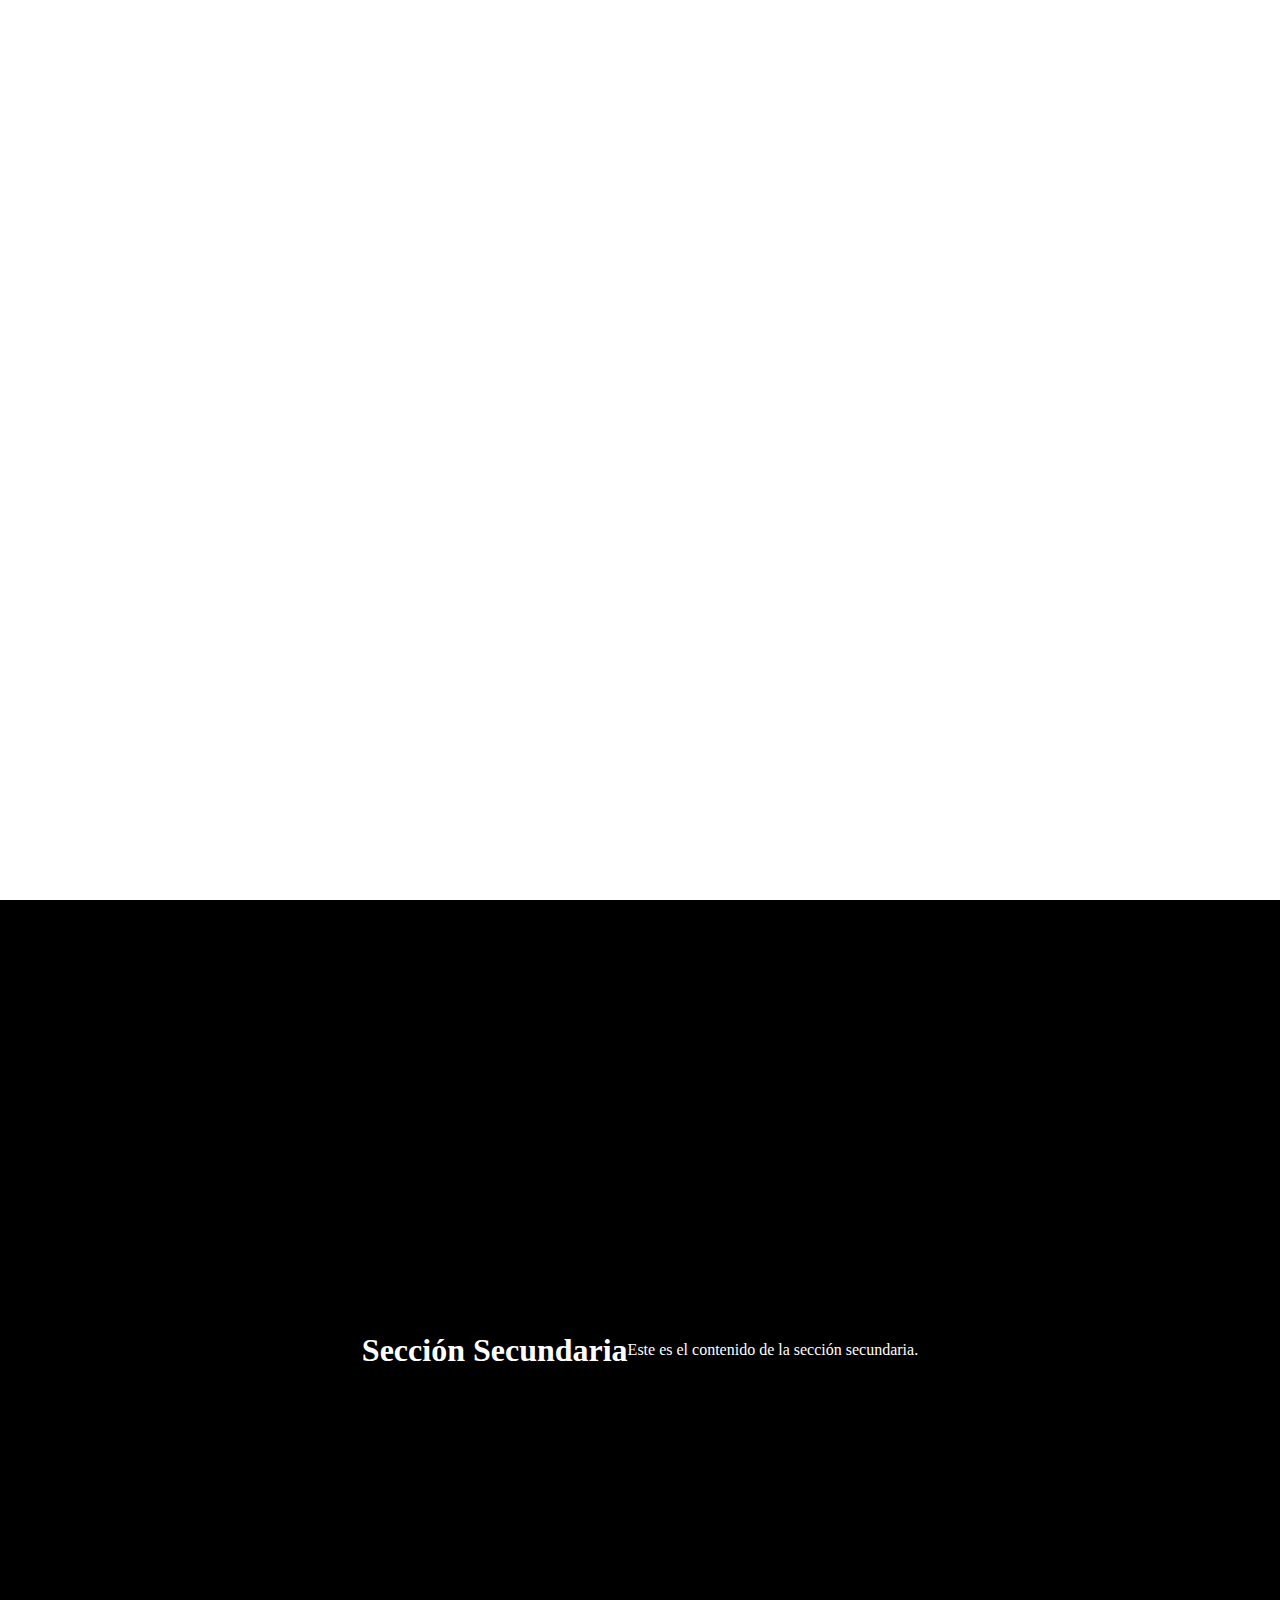
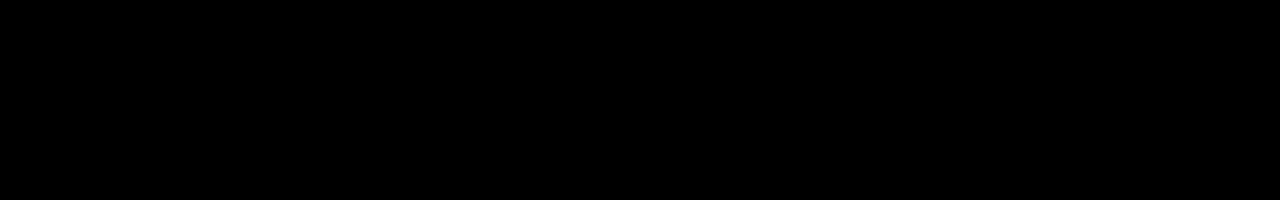
==== indexx.html @ e19f0422 "adding" ====
<!DOCTYPE html>
<html lang="es">
<head>
    <meta charset="UTF-8">
    <meta name="viewport" content="width=device-width, initial-scale=1.0">
    <title>Fondo Continuo</title>
    <link rel="stylesheet" href="styles.css">
</head>
<body>
    <div class="seccion-principal">
        <h1>Sección Principal</h1>
        <p>Este es el contenido de la sección principal.</p>
    </div>
    <div class="seccion-secundaria">
        <h1>Sección Secundaria</h1>
        <p>Este es el contenido de la sección secundaria.</p>
    </div>
</body>
</html>
---- styles.css ----
body {
    margin: 0;
    padding: 0;
}

.seccion-principal {
    background: url('ruta/a/tu-background-principal.jpg') no-repeat center center fixed;
    background-size: cover;
    height: 100vh; /* Ajusta la altura según sea necesario */
    display: flex;
    justify-content: center;
    align-items: center;
    color: white;
    text-align: center;
}

.seccion-secundaria {
    background-color: black;
    height: 100vh; /* Ajusta la altura según sea necesario */
    display: flex;
    justify-content: center;
    align-items: center;
    color: white;
    text-align: center;
}

<section id="second-section">
        <div class="contenido">
        <p class="second">CONOCE NUESTROS SERVICIOS</p>
        <p class="second1">Organización de eventos infantiles</p>
        <p class="second2">Festejamos logros, momentos especiales y tradiciones; 
            siempre a la vanguardia de las nuevas tendencias y la personalización de cada proyecto, donde nuestra prioridad es 
            que vivas una experiencia única en cada etapa de la planificación.</p>
        <p class="second1">Pijamadas</p>
        <p class="second1">Picnics</p>
        <p class="second1">Decorados</p>
    </div>
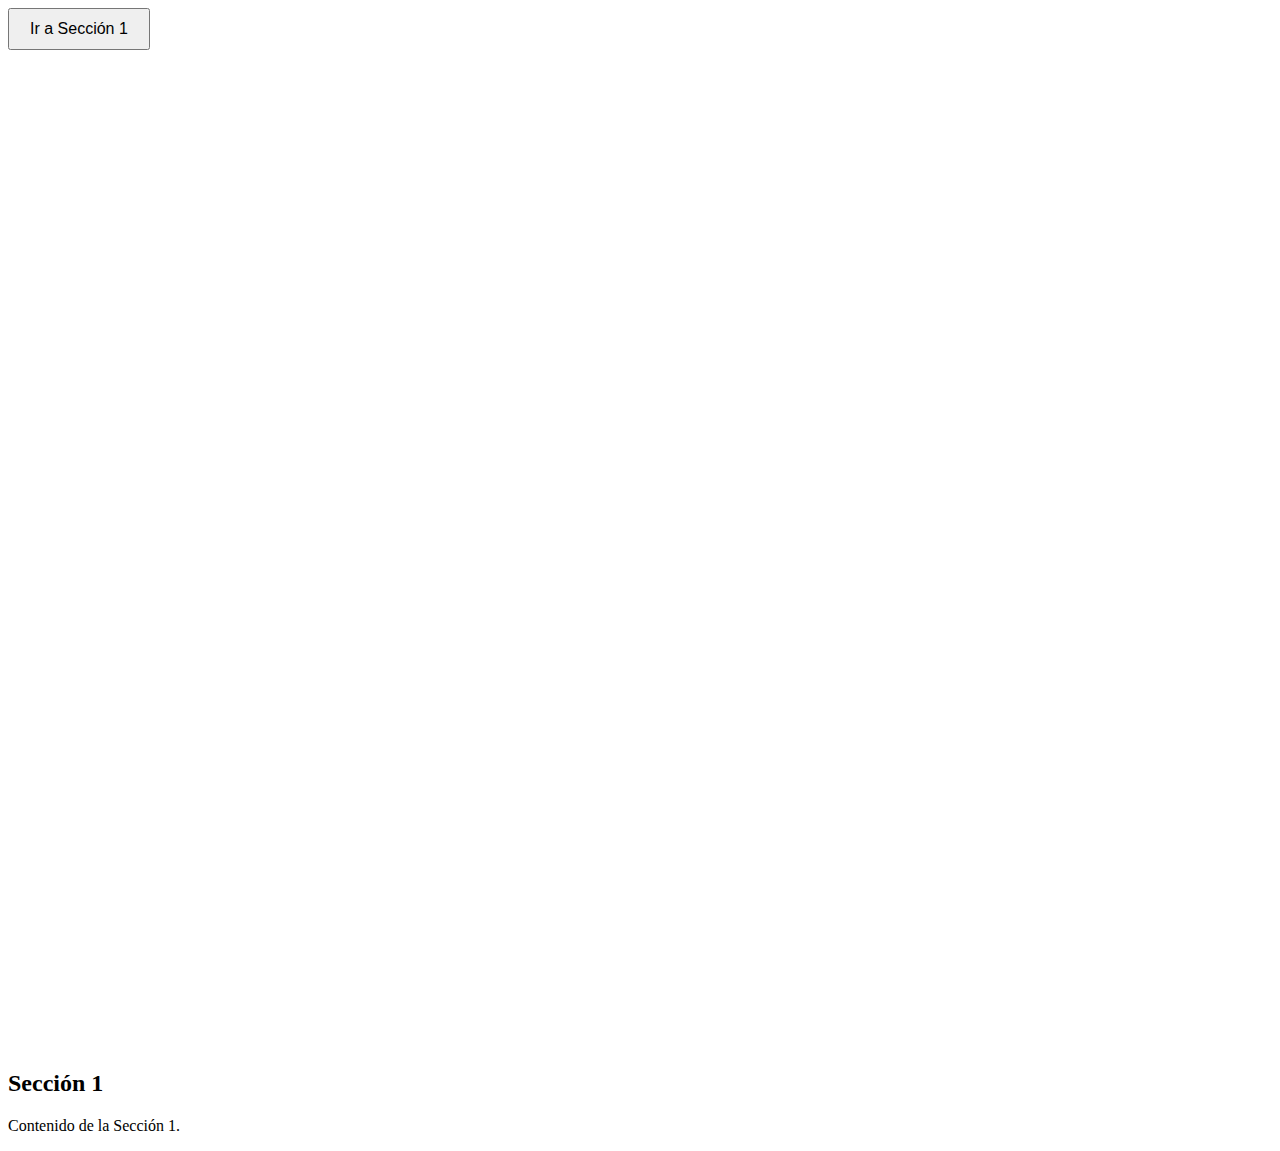
==== commit c9a52760: "adding" ====
--- a/indexx.html
+++ b/indexx.html
@@ -2,18 +2,24 @@
 <html lang="es">
 <head>
     <meta charset="UTF-8">
-    <meta name="viewport" content="width=device-width, initial-scale=1.0">
-    <title>Fondo Continuo</title>
-    <link rel="stylesheet" href="styles.css">
+    <title>Ejemplo de Navegación</title>
+    <style>
+        /* Estilos opcionales para el botón */
+        button {
+            padding: 10px 20px;
+            font-size: 16px;
+            cursor: pointer;
+        }
+    </style>
 </head>
 <body>
-    <div class="seccion-principal">
-        <h1>Sección Principal</h1>
-        <p>Este es el contenido de la sección principal.</p>
-    </div>
-    <div class="seccion-secundaria">
-        <h1>Sección Secundaria</h1>
-        <p>Este es el contenido de la sección secundaria.</p>
-    </div>
+    <button id="scrollButton">Ir a Sección 1</button>
+
+    <div style="height: 1000px;"></div> <!-- Espacio para desplazarse -->
+
+    <h2 id="seccion1">Sección 1</h2>
+    <p>Contenido de la Sección 1.</p>
+
+    <script src="scripyy.js"></script>
 </body>
-</html>+</html>
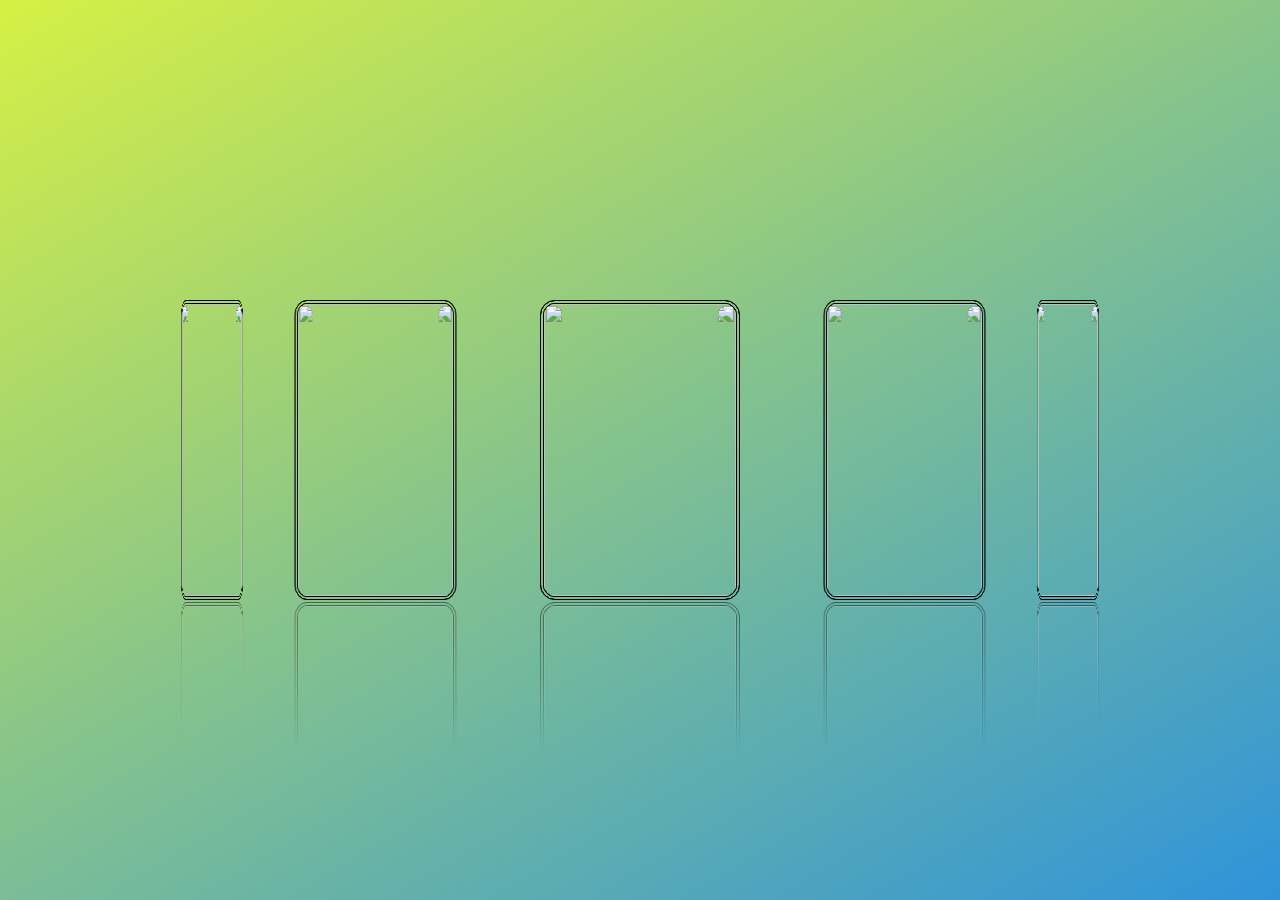
==== commit d816bc7b: "adding" ====
--- a/indexx.html
+++ b/indexx.html
@@ -1,25 +1,33 @@
 <!DOCTYPE html>
-<html lang="es">
+<html lang="en">
 <head>
     <meta charset="UTF-8">
-    <title>Ejemplo de Navegación</title>
-    <style>
-        /* Estilos opcionales para el botón */
-        button {
-            padding: 10px 20px;
-            font-size: 16px;
-            cursor: pointer;
-        }
-    </style>
+    <meta http-equiv="X-UA-Compatible" content="IE=edge">
+    <meta name="viewport" content="width=device-width, initial-scale=1.0">
+    <link rel="stylesheet" href="styles.css">
+    <title>3D Rotating Image Gallery</title>
 </head>
 <body>
-    <button id="scrollButton">Ir a Sección 1</button>
 
-    <div style="height: 1000px;"></div> <!-- Espacio para desplazarse -->
+    <div class="box">
 
-    <h2 id="seccion1">Sección 1</h2>
-    <p>Contenido de la Sección 1.</p>
+        <span style="--i:1"><img src="img/picnik.jpg"></span>
+        <span style="--i:2"><img src="img/picnik.jpg"></span>
+        <span style="--i:3"><img src="img/picnik.jpg"></span>
+        <span style="--i:4"><img src="img/picnik.jpg"></span>
+        <span style="--i:5"><img src="img/picnik.jpg"></span>
+        <span style="--i:6"><img src="img/picnik.jpg"></span>
+        <span style="--i:7"><img src="img/picnik.jpg"></span>
+        <span style="--i:8"><img src="img/picnik.jpg"></span>
+        <span style="--i:9"><img src="img/picnik.jpg"></span>
+        <span style="--i:10"><img src="img/picnik.jpg"></span>
 
-    <script src="scripyy.js"></script>
+
+    
+
+
+    </div>
+
+    
 </body>
-</html>
+</html>--- a/styles.css
+++ b/styles.css
@@ -0,0 +1,67 @@
+
+*{
+    padding: 0;
+    margin: 0;
+    box-sizing: border-box;
+}
+
+body{
+    display: flex;
+    justify-content: center;
+    align-items: center;
+    min-height: 100vh;
+    background: linear-gradient(150deg,rgb(214, 240, 68), rgb(47, 147, 218));
+}
+
+.box {
+    position: relative;
+    width: 200px;
+    height: 300px;
+    transform-style: preserve-3d;
+    animation: animate 20s linear infinite;
+
+}
+
+.box:hover{
+    animation-play-state: paused;
+}
+
+
+@keyframes animate {
+    0%{
+        transform: perspective(1000px) rotateY(0deg);
+    }
+    100%{
+        transform: perspective(1000px) rotateY(360deg);
+    }
+}
+
+.box span{
+    position: absolute;
+    top: 0;
+    left: 0;
+    width: 100%;
+    height: 100%;
+    transform-origin: center;
+    transform-style: preserve-3d;
+    transform: rotateY(calc(var(--i) * 36deg)) translateZ(450px);
+    -webkit-box-reflect: below 2px linear-gradient(transparent, transparent, rgba(4, 4, 4, 0.267));
+}
+
+
+
+.box span img{
+    position: absolute;
+    top: 0;
+    left: 0;
+    width: 100%;
+    height: 100%;
+    transition: 0.5s;
+    border-radius: 15px;
+    border: 4px double rgb(0, 0, 0);
+}
+
+img:hover{
+    transform: translateY(-2px);
+    
+}